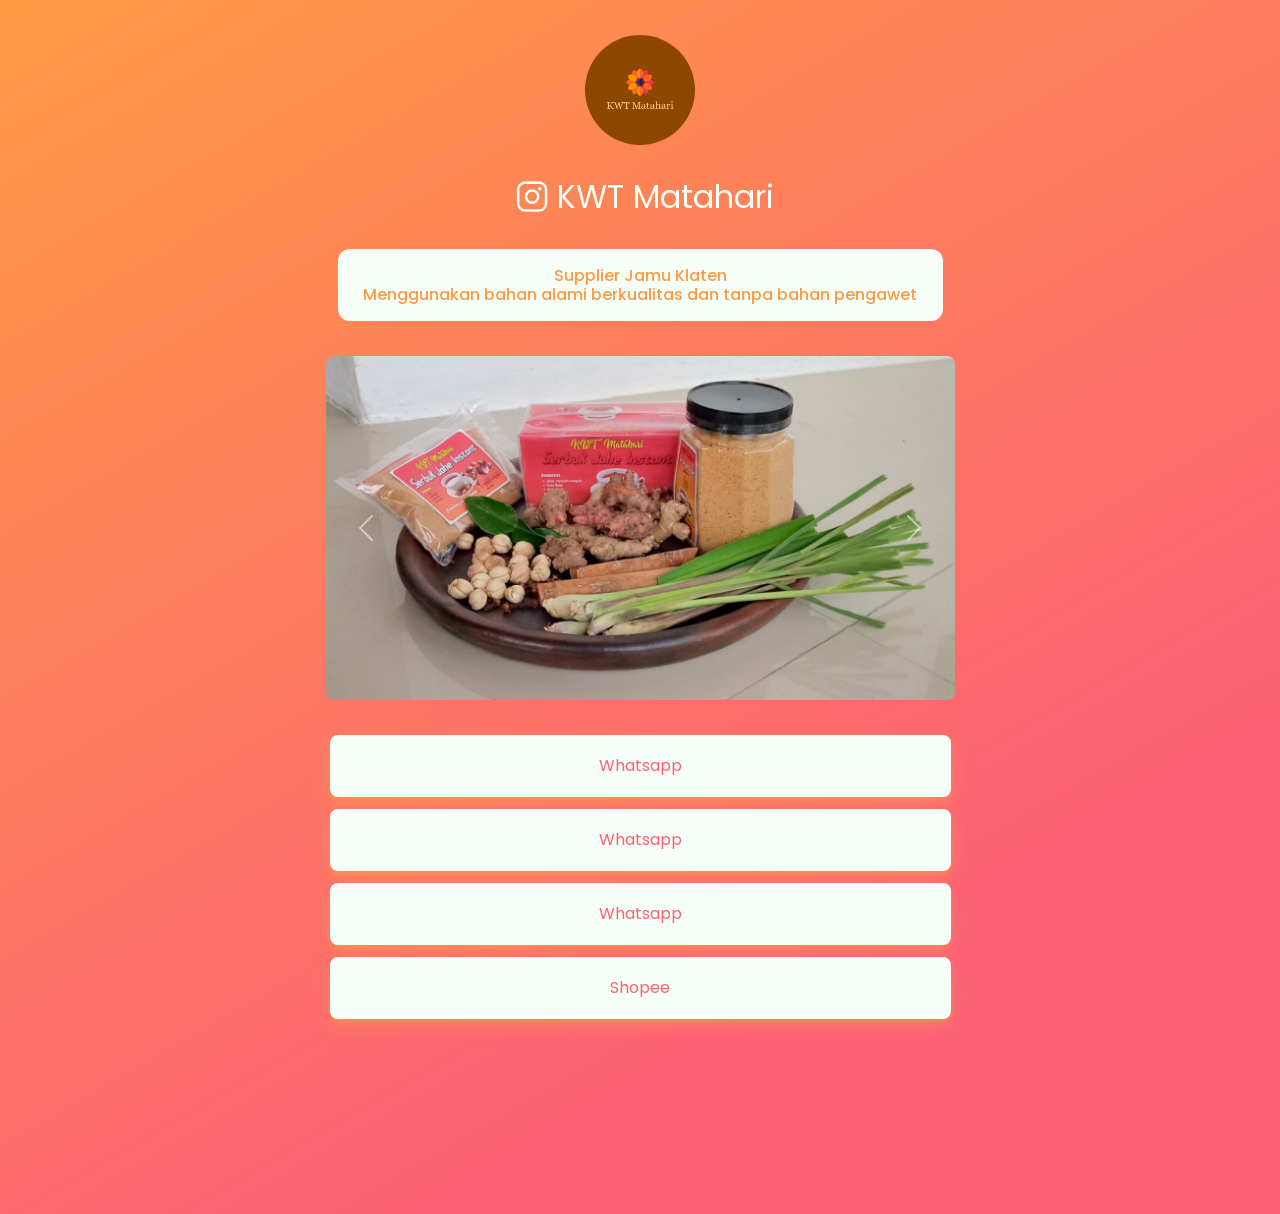
==== src/index.html @ c59de6e8 "commit" ====
<!DOCTYPE html>
<html>
    <head>
        <meta name="viewport" content="width=device-width, initial-scale=1">
        <meta charset="UTF-8">
        <title>KWT Matahari</title>
        <meta property="og:title" content="Your Name's Links" />
        <meta property="og:site_name" content="yourdomain.com" />
        <meta property="og:description" content="A list of Your Name's most important links." />
        <link rel="stylesheet" href="css/style.css">
        <meta name="theme-color" content="var(--bgColor)">
        <script src="https://code.jquery.com/jquery-3.6.3.js" integrity="sha256-nQLuAZGRRcILA+6dMBOvcRh5Pe310sBpanc6+QBmyVM=" crossorigin="anonymous"></script>
        <link href="https://cdn.jsdelivr.net/npm/bootstrap@5.3.0-alpha1/dist/css/bootstrap.min.css" rel="stylesheet" integrity="sha384-GLhlTQ8iRABdZLl6O3oVMWSktQOp6b7In1Zl3/Jr59b6EGGoI1aFkw7cmDA6j6gD" crossorigin="anonymous">
  </head>
    </head>
    <body>
            <!--Page Content Below-->
        <!-- <img id="userPhoto" class="animated rubberBand fast" src="images/profile-picture.webp" alt="Your Name's Photo"> -->
        <img id="userPhoto" class="animated rubberBand fast" src="images/logo.png" alt="KWT Matahari Logo">
        <div class="container" class="animate__fadeIn">
            <div class="animated fadeInUp">
                <img id="profile" src="images/InstagramLogo.png" alt="">
            </div>
            <div class="animated fadeInUp">
                <a href="https://www.instagram.com/kwtmatahari/" id="ig">KWT Matahari</a>
            </div>
        </div>
        
        <div id="links" class="animated fadeInUp delay-1s">
            <h5 class="desc">Supplier Jamu Klaten <br> Menggunakan bahan alami berkualitas dan tanpa bahan pengawet</h5>
        </div>
        
        <div id="carousel" class="">
            <div id="carouselExampleAutoplaying" class="carousel slide" data-bs-ride="carousel">
                <div class="carousel-inner" id="userProduct">
                  <div class="carousel-item active">
                    <img id="userProduct" src="images/product/jaheMerah.jpg" class="d-block w-100" alt="...">
                  </div>
                  <div class="carousel-item">
                    <img id="userProduct" src="images/product/jaheEmprit.jpg" class="d-block w-100" alt="...">
                  </div>
                  <div class="carousel-item">
                    <img id="userProduct" src="images/product/kencur.jpg" class="d-block w-100" alt="...">
                  </div>
                </div>
                <button class="carousel-control-prev" type="button" data-bs-target="#carouselExampleAutoplaying" data-bs-slide="prev">
                  <span class="carousel-control-prev-icon" aria-hidden="true"></span>
                  <span class="visually-hidden">Previous</span>
                </button>
                <button class="carousel-control-next" type="button" data-bs-target="#carouselExampleAutoplaying" data-bs-slide="next">
                  <span class="carousel-control-next-icon" aria-hidden="true"></span>
                  <span class="visually-hidden">Next</span>
                </button>
            </div>
        </div>
        

        <div id="links" class="animated fadeInUp delay-1s">
            <a class="link" href="https://domain.com/" target="_blank">Whatsapp</a>
            <a class="link" href="https://domain.com/" target="_blank">Whatsapp</a>
            <a class="link" href="https://domain.com/" target="_blank">Whatsapp</a>
            <a class="link" href="https://shopee.co.id/kwtmatahari?smtt=0.0.9" target="_blank">Shopee</a>
       
        </div>
        <br><br><br><br><br><br><br>
        <script>
            


            // $.ajax({
            //     type: "GET",
            //     url: "https://script.google.com/macros/s/AKfycbykEqOz1Jr1JQ3tTG2LrTNmFDHyWQ3wWQ2kfeaqTV15Ch1gs0s0xwAsvadJEqEoerxGwg/exec",
            //     data: {},
            //     success: function(result){
            //         var myObject = JSON.stringify(result);
            //         var json = JSON.parse(myObject);
            //         console.log(json);
            //     }
            // });

            // fetch('https://script.google.com/macros/s/AKfycbykEqOz1Jr1JQ3tTG2LrTNmFDHyWQ3wWQ2kfeaqTV15Ch1gs0s0xwAsvadJEqEoerxGwg/exec')
            // .then(function (response) {
            //     return response.json();
            // })
            // .then(function (data) {
            //     console.log(data);
            //     appendData(data);
            // })
            // .catch(function (err) {
            //     console.log('error: ' + err);
            // });
            // function appendData(data) {
            //     var mainContainer = document.getElementsByClassName("links");
            //     for (var i = 0; i < data.length; i++) {
            //         var div = document.createElement("div");
            //         div.innerHTML = ' ' + data[i].Judul + ' ' + data[i].Link;
            //         mainContainer.appendChild(div);
            //     }
            // };
        </script>
        <script src="https://cdn.jsdelivr.net/npm/bootstrap@5.3.0-alpha1/dist/js/bootstrap.bundle.min.js" integrity="sha384-w76AqPfDkMBDXo30jS1Sgez6pr3x5MlQ1ZAGC+nuZB+EYdgRZgiwxhTBTkF7CXvN" crossorigin="anonymous"></script>
    </body>
</html>
---- src/css/style.css ----
/* Style Settings */
@import url('https://fonts.googleapis.com/css2?family=Poppins:wght@300&display=swap');
@import url('https://cdnjs.cloudflare.com/ajax/libs/animate.css/3.7.2/animate.min.css');
:root {
    --bgColor:#FC6076;
    --accentColor: #FF9A44;
    --accentColor2: #f6fff8;
    --font: 'Poppins', sans-serif;
    /* --firstName: 'John';
    --lastName: 'Doe'; */
}

body{
    background-color: #FF9A44;
    background-image: linear-gradient(330deg, #FC6076 25%, #FF9A44 100%);


}

#userPhoto{
    width: 110px;
    height: 110px;
    display: block;
    margin: 35px auto 20px;
    border-radius: 50%;
}

#userProduct{
    max-width: 645px;
    width: auto;
    height: auto;
    padding: 4px;
    border-radius: 12px;
}

#userLogo{
    width: 55px;
    height: 55px;
    margin: auto;
    border-radius: 50%;
}

#userName{
    color: #ffffff;
    font-size: 1rem;
    display: block;
    font-family: var(--font);
    width: 100%;
    text-align: center;
    text-decoration: none;
}

#profile{
    margin: auto;
    max-width: 40px;
    width: auto;
    display: block;
    margin: 5px;
}


.container {
    display: flex;
    align-items: center;
    justify-content: center;
    max-width: 645px;
    width: auto;
    margin: 27px auto;
}

#carousel{
    max-width: 645px;
    width: auto;
    display: block;
    margin: 27px auto;
    border-radius: 12px;
}

#links{
    max-width: 645px;
    width: auto;
    display: block;
    margin: 27px auto;
}
.link{
    display: block;
    background-color: var(--accentColor2);
    color: var(--bgColor);
    font-family: var(--font);
    text-align: center;
    margin-bottom: 20px;
    padding: 17px;
    margin: 12px;
    text-decoration: none;
    font-size: 1rem;
    transition: all .25s cubic-bezier(.08,.59,.29,.99);
    border: solid var(--accentColor2) 2px;
    border-radius: 8px;
    box-shadow: 0 4px 4px 0 rgba(255, 154, 68, 0.35), 0 6px 20px 0 rgba(254, 228, 64, 0.22);
}

.link:hover{
    background-color: var(--bgColor);
    color: var(--accentColor);
}

.desc{
    display: block;
    background-color: var(--accentColor2);
    border: solid var(--accentColo2r) 1px;
    color: var(--accentColor);
    font-family: var(--font);
    text-align: center;
    margin-bottom: 20px;
    padding: 17px;
    margin: 20px;
    text-decoration: none;
    font-size: 1rem;
    transition: all .25s cubic-bezier(.08,.59,.29,.99);
    border-radius: 12px;
}

#ig{
    text-decoration: none;
    text-align: left;
    margin-bottom: 20px;
    color: #f6fff8;
    font-family: var(--font);
    font-size: 32px;
}
h1{
    text-align: center;
    margin-bottom: 20px;
    color: #ffffff;
    font-family: var(--font);
}
h6{
    text-align: left;
    margin-bottom: 20px;
    color: #f6fff8;
    font-family: var(--font);
    padding-left: 1px;
}
.atrib{
    text-align: center;
    display: block;
    font-size: 12px;
    margin-bottom: 20px;
    color: rgb(136, 136, 136);
    font-family: var(--font);
    margin-bottom: 20px;
    padding: 17px;
}
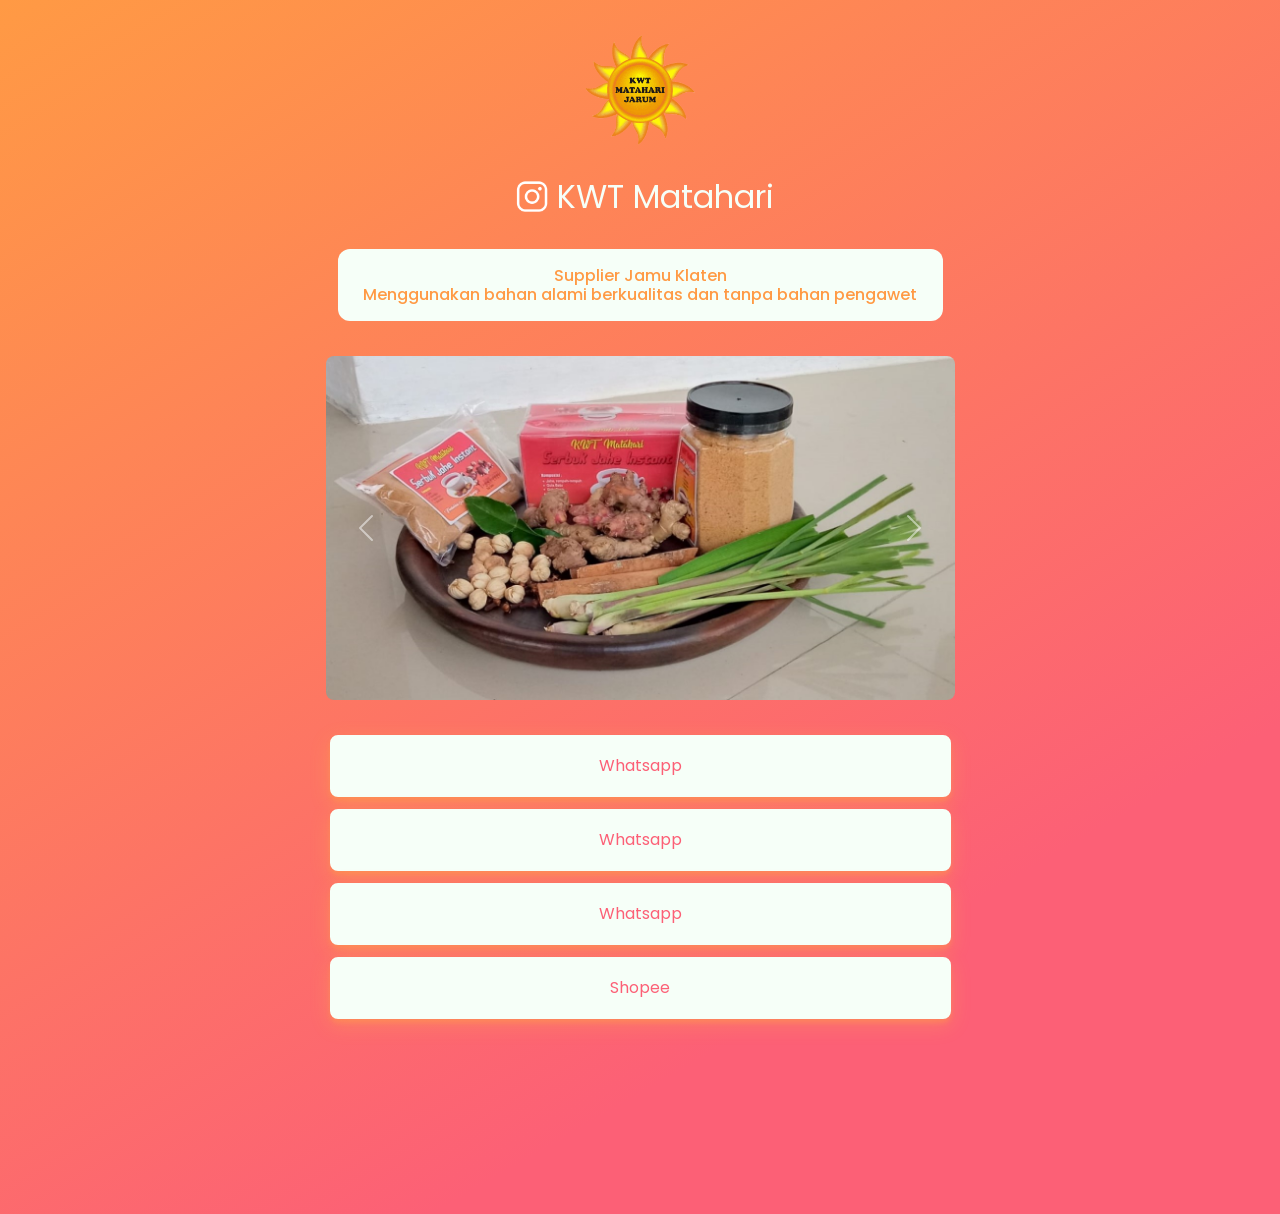
==== commit c564d064: "commit" ====
--- a/src/index.html
+++ b/src/index.html
@@ -30,7 +30,7 @@
             <h5 class="desc">Supplier Jamu Klaten <br> Menggunakan bahan alami berkualitas dan tanpa bahan pengawet</h5>
         </div>
         
-        <div id="carousel" class="">
+        <div id="carousel" class="animated fadeInUp delay-1s">
             <div id="carouselExampleAutoplaying" class="carousel slide" data-bs-ride="carousel">
                 <div class="carousel-inner" id="userProduct">
                   <div class="carousel-item active">
@@ -56,7 +56,7 @@
         
 
         <div id="links" class="animated fadeInUp delay-1s">
-            <a class="link" href="https://domain.com/" target="_blank">Whatsapp</a>
+            <a class="link" href="https://wa.me/6288233223215" target="_blank">Whatsapp</a>
             <a class="link" href="https://domain.com/" target="_blank">Whatsapp</a>
             <a class="link" href="https://domain.com/" target="_blank">Whatsapp</a>
             <a class="link" href="https://shopee.co.id/kwtmatahari?smtt=0.0.9" target="_blank">Shopee</a>
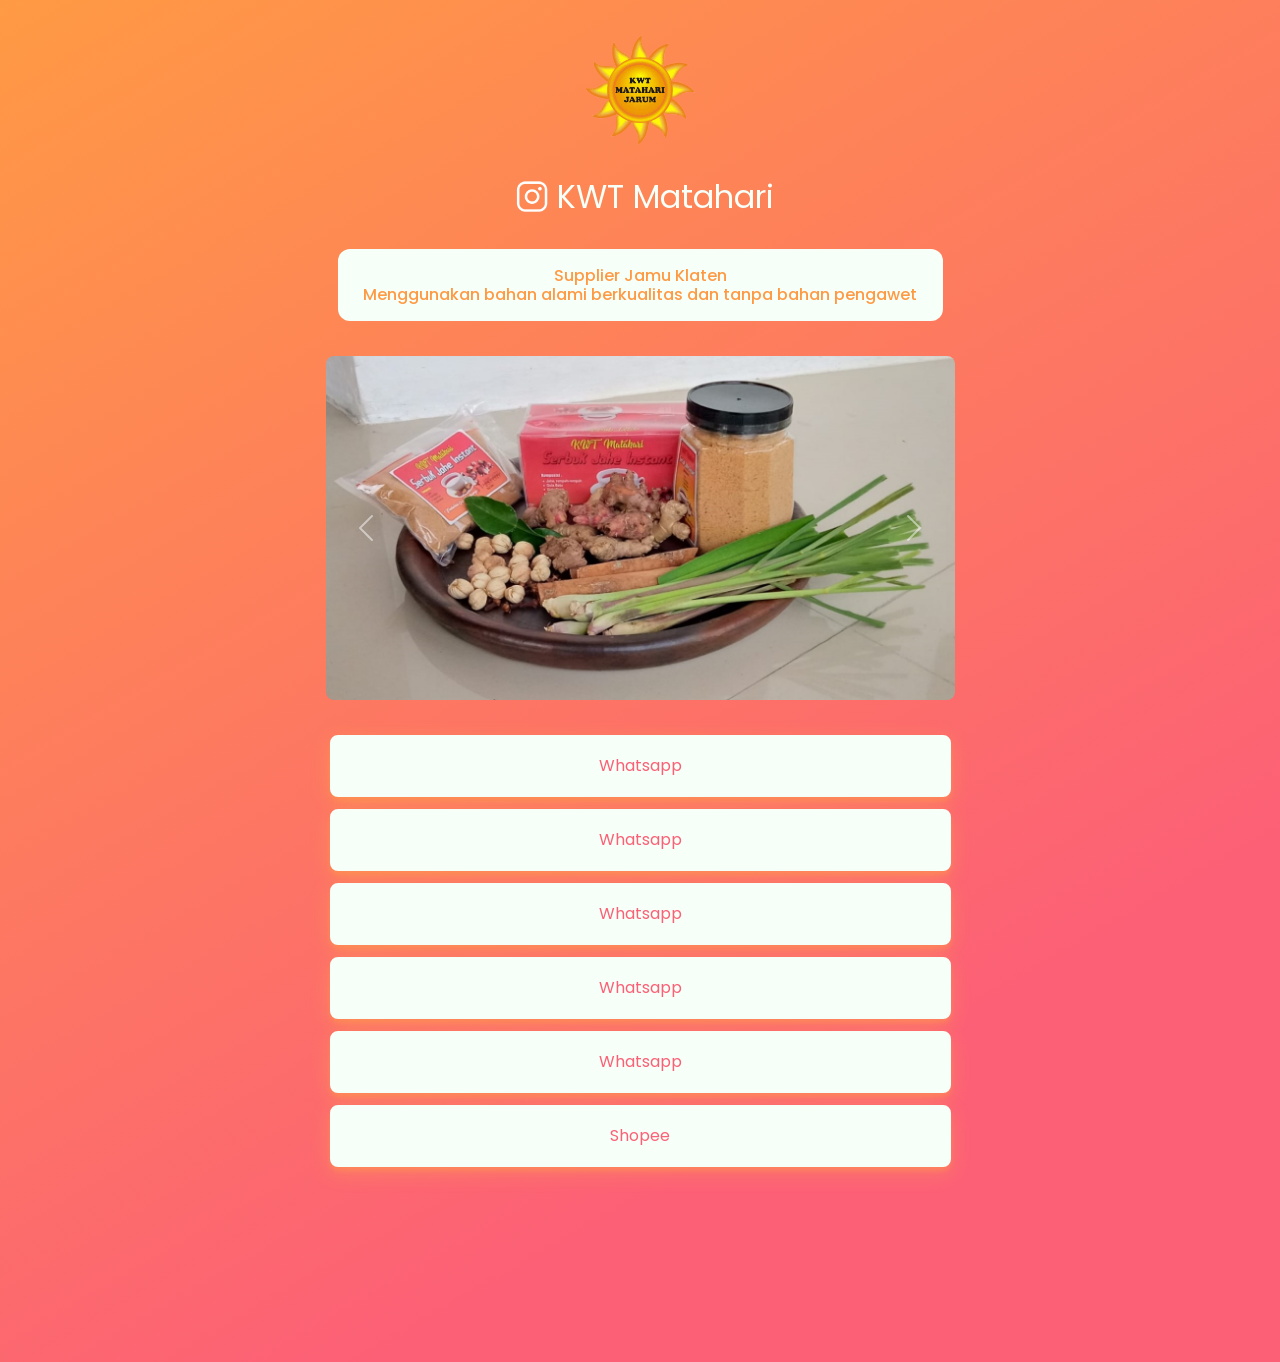
==== commit 88ec5b91: "commit" ====
--- a/src/index.html
+++ b/src/index.html
@@ -4,9 +4,9 @@
         <meta name="viewport" content="width=device-width, initial-scale=1">
         <meta charset="UTF-8">
         <title>KWT Matahari</title>
-        <meta property="og:title" content="Your Name's Links" />
+        <meta property="og:title" content="KWT Matahari" />
         <meta property="og:site_name" content="yourdomain.com" />
-        <meta property="og:description" content="A list of Your Name's most important links." />
+        <meta property="og:description" content="Supplier Jamu Klaten" />
         <link rel="stylesheet" href="css/style.css">
         <meta name="theme-color" content="var(--bgColor)">
         <script src="https://code.jquery.com/jquery-3.6.3.js" integrity="sha256-nQLuAZGRRcILA+6dMBOvcRh5Pe310sBpanc6+QBmyVM=" crossorigin="anonymous"></script>
@@ -57,8 +57,10 @@
 
         <div id="links" class="animated fadeInUp delay-1s">
             <a class="link" href="https://wa.me/6288233223215" target="_blank">Whatsapp</a>
-            <a class="link" href="https://domain.com/" target="_blank">Whatsapp</a>
-            <a class="link" href="https://domain.com/" target="_blank">Whatsapp</a>
+            <a class="link" href="https://wa.me/6285743772051" target="_blank">Whatsapp</a>
+            <a class="link" href="https://wa.me/6285877028466" target="_blank">Whatsapp</a>
+            <a class="link" href="https://wa.me/628156515694" target="_blank">Whatsapp</a>
+            <a class="link" href="https://wa.me/6285848444752" target="_blank">Whatsapp</a>
             <a class="link" href="https://shopee.co.id/kwtmatahari?smtt=0.0.9" target="_blank">Shopee</a>
        
         </div>
